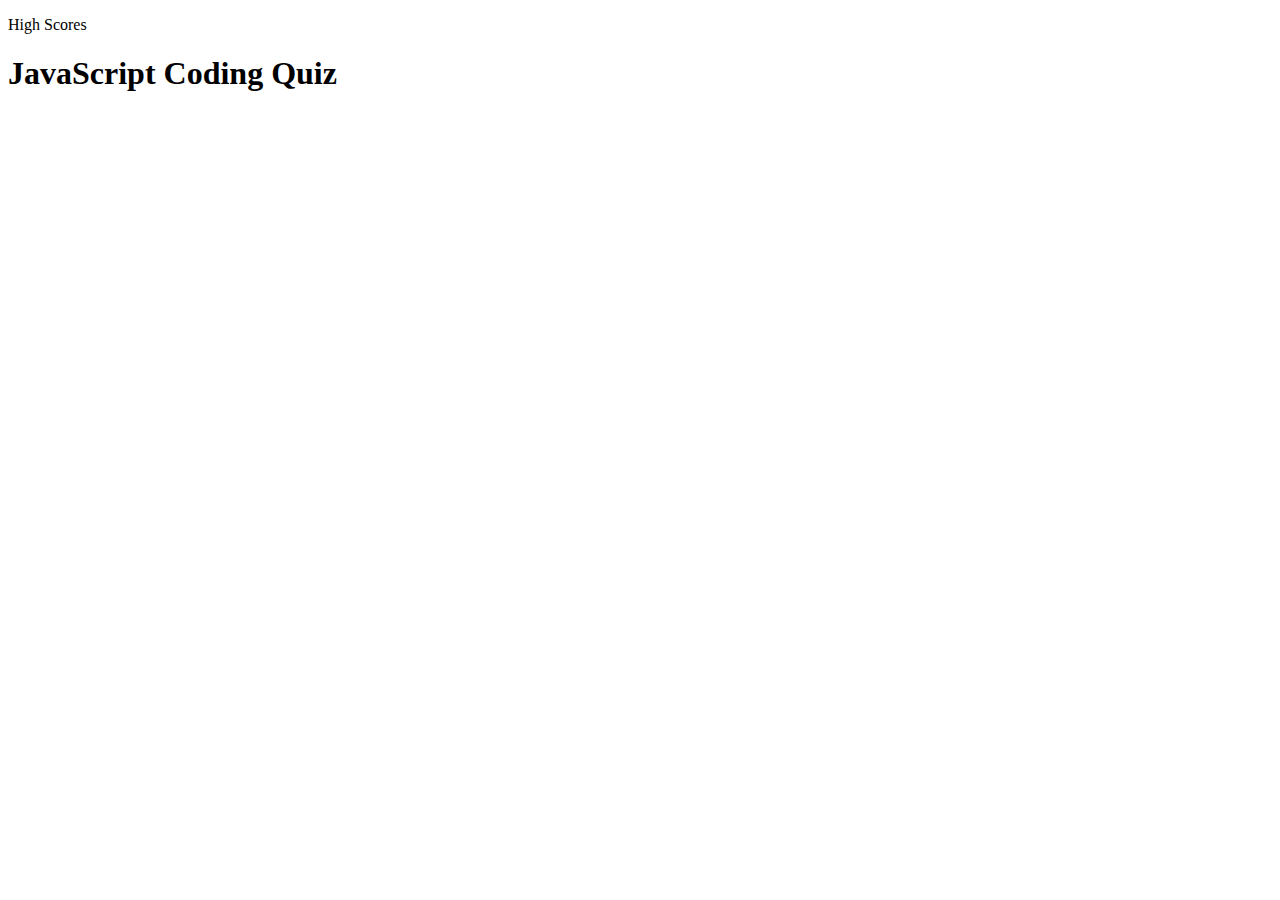
==== index.html @ a209c25e "Pushing files to repo" ====
<!DOCTYPE html>

<html lang="en">

<head>
    <meta charset="UTF-8"/>
    <meta name="viewport" content="width=device-width, initial-scale=1.0" />
    <title>JavaScript Coding Quiz</title>
    <link rel="stylesheet" href="./assets/css/style.css" />
    <script src="./assets/js/script.js"></script>
</head>

<body>
    <nav>
        <p class="scores">High Scores</p>
        <p class="timer"></p>
    </nav>
    <main class="card">
        <h1>JavaScript Coding Quiz</h1>
        <div class="quiz"></div>
    </main>



</body>




</html>
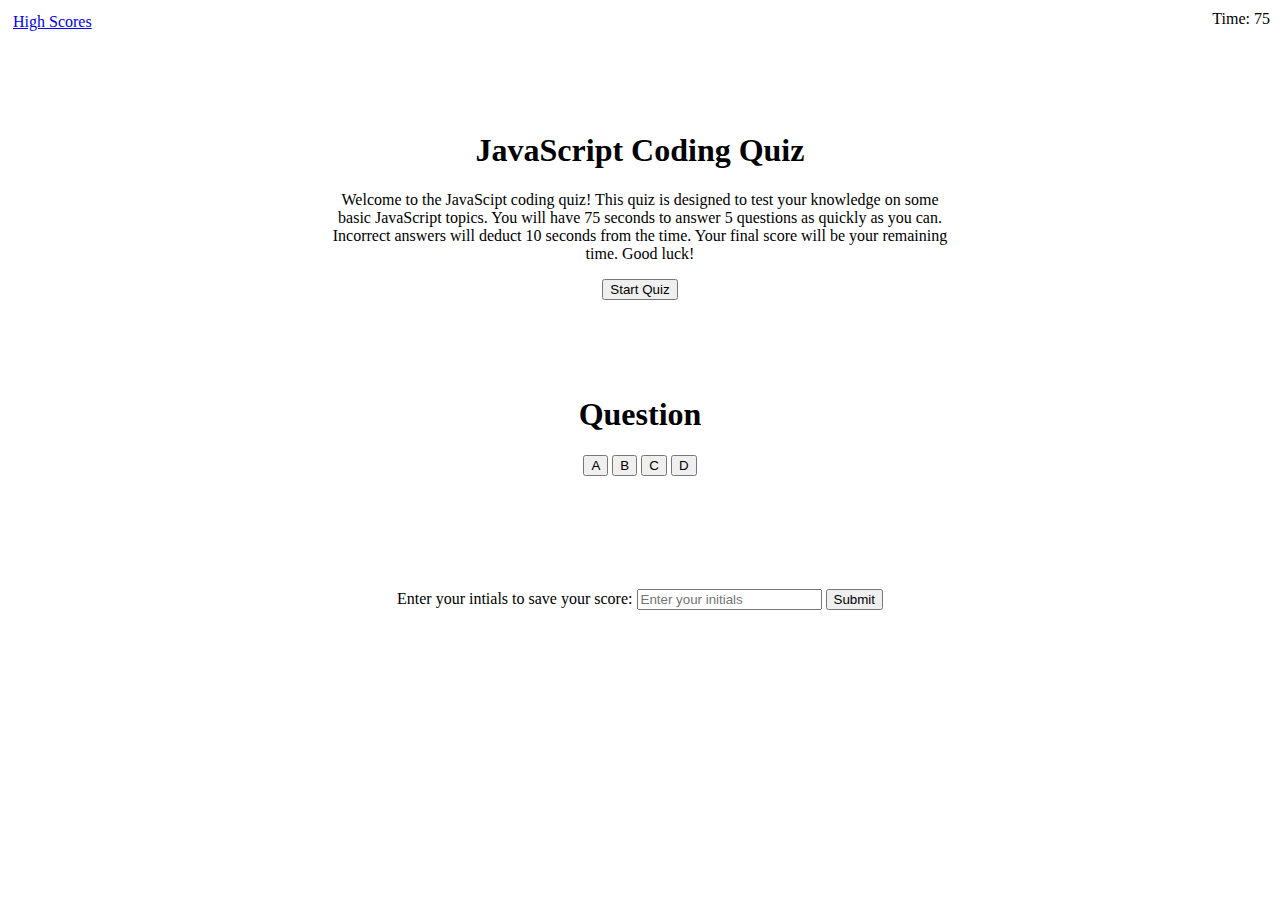
==== commit c68c909a: "Finished HTML structure for index and scores files; added to-do comments in script file; updated sty" ====
--- a/index.html
+++ b/index.html
@@ -1,30 +1,45 @@
 <!DOCTYPE html>
 
 <html lang="en">
-
 <head>
     <meta charset="UTF-8"/>
     <meta name="viewport" content="width=device-width, initial-scale=1.0" />
     <title>JavaScript Coding Quiz</title>
     <link rel="stylesheet" href="./assets/css/style.css" />
+</head>
+<body>
+    <header>
+        <p id="scores"><a href="./scores.html">High Scores</a></p>
+        <p id="timer">Time: 75</p>
+    </header>
+    <main id="start-container">
+        <h1>JavaScript Coding Quiz</h1>
+        <p>Welcome to the JavaScipt coding quiz! 
+           This quiz is designed to test your knowledge on some basic JavaScript topics. 
+           You will have 75 seconds to answer 5 questions as quickly as you can. 
+           Incorrect answers will deduct 10 seconds from the time. 
+           Your final score will be your remaining time. Good luck!</p>
+        <button id="start-quiz">Start Quiz</button>
+    </main>
+    <section id="question-container" class="hide">
+        <h1 id="question">Question</h1>
+        <div id="answer-choices">
+            <button id="answer-button">A</button>
+            <button id="answer-button">B</button>
+            <button id="answer-button">C</button>
+            <button id="answer-button">D</button>
+        </div>
+        <h2 id="answer-result"></h2>
+    </section>
+
+    <section id="score-container" class="hide">
+        <form id="score-form">
+            <h3 id="current-score"></h3>
+            <label id="initials">Enter your intials to save your score:</label>
+            <input id="initials-input" type="text" maxlength=3 placeholder="Enter your initials">
+            <button id="submit-button">Submit</button>
+        </form>
+    </section>
     <script src="./assets/js/script.js"></script>
-</head>
-
-<body>
-    <nav>
-        <p class="scores">High Scores</p>
-        <p class="timer"></p>
-    </nav>
-    <main class="card">
-        <h1>JavaScript Coding Quiz</h1>
-        <div class="quiz"></div>
-    </main>
-
-
-
 </body>
-
-
-
-
 </html>--- a/assets/css/style.css
+++ b/assets/css/style.css
@@ -0,0 +1,57 @@
+header {
+    display: flex;
+}
+
+#scores {
+    float: left;
+    padding: 5px;
+    margin: 0;
+}
+
+#timer {
+    position: absolute;
+    top: 5px;
+    right: 5px;
+    padding: 5px;
+    margin: 0;
+}
+
+#start-container {
+    text-align: center;
+    padding-top: 75px;
+    margin-left: auto;
+    margin-right: auto;
+    width: 50%;
+}
+
+#question-container {
+    text-align: center;
+    padding-top: 75px;
+    margin-left: auto;
+    margin-right: auto;
+    width: 50%;
+}
+
+#score-container {
+    text-align: center;
+    padding-top: 75px;
+    margin-left: auto;
+    margin-right: auto;
+    width: 50%;
+}
+
+
+
+/*
+.hide {
+    display: none;
+}
+*/
+.highscores {
+    display: block;
+    text-align: center;
+    padding-top: 103.5px;
+    margin-left: auto;
+    margin-right: auto;
+    width: 50%;
+}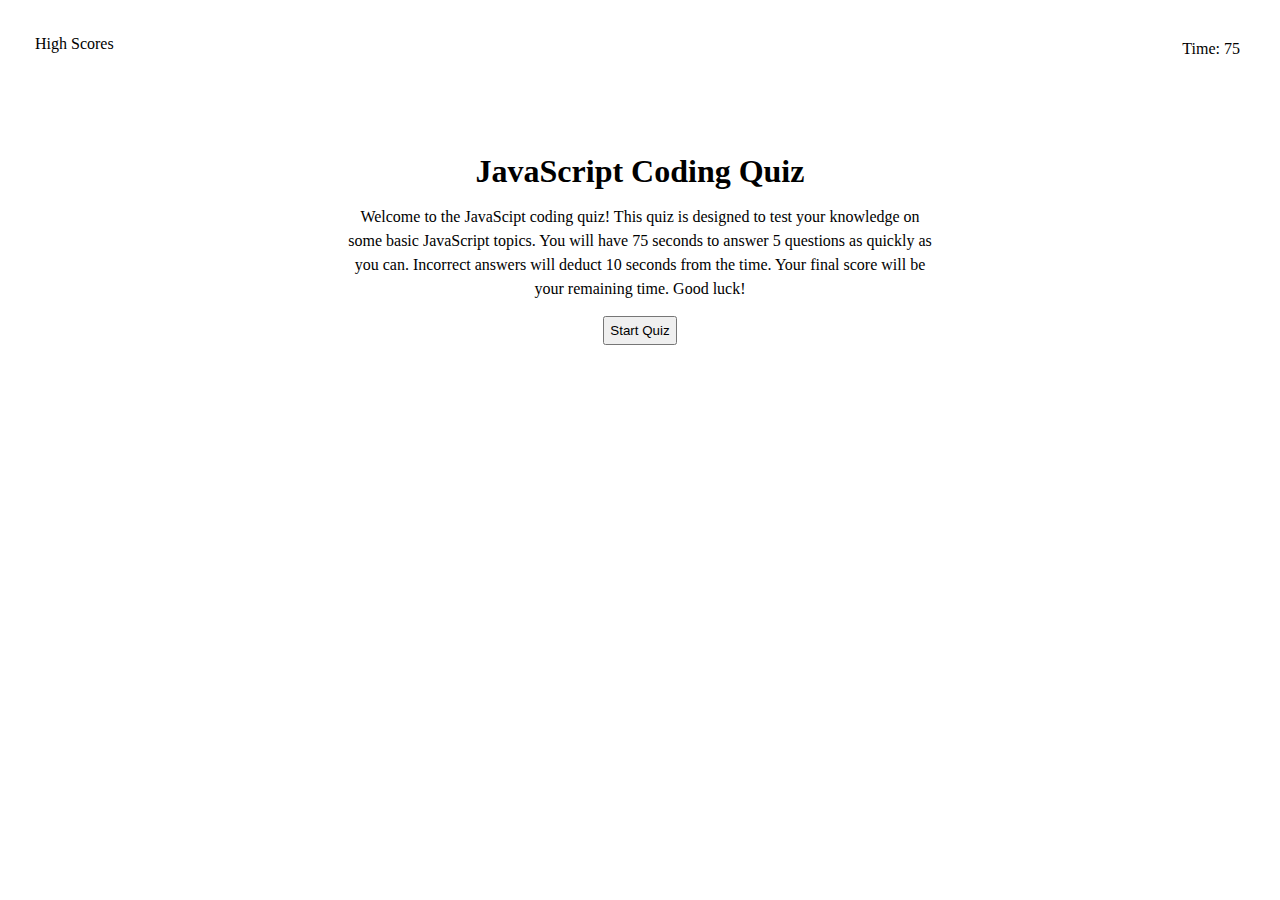
==== commit c946b832: "Updates for working application" ====
--- a/index.html
+++ b/index.html
@@ -9,10 +9,10 @@
 </head>
 <body>
     <header>
-        <p id="scores"><a href="./scores.html">High Scores</a></p>
+        <p id="scores">High Scores</p>
         <p id="timer">Time: 75</p>
     </header>
-    <main id="start-container">
+    <section id="start-container">
         <h1>JavaScript Coding Quiz</h1>
         <p>Welcome to the JavaScipt coding quiz! 
            This quiz is designed to test your knowledge on some basic JavaScript topics. 
@@ -20,18 +20,12 @@
            Incorrect answers will deduct 10 seconds from the time. 
            Your final score will be your remaining time. Good luck!</p>
         <button id="start-quiz">Start Quiz</button>
-    </main>
+        </section>
     <section id="question-container" class="hide">
         <h1 id="question">Question</h1>
-        <div id="answer-choices">
-            <button id="answer-button">A</button>
-            <button id="answer-button">B</button>
-            <button id="answer-button">C</button>
-            <button id="answer-button">D</button>
-        </div>
+        <div id="answer-choices"></div>
         <h2 id="answer-result"></h2>
     </section>
-
     <section id="score-container" class="hide">
         <form id="score-form">
             <h3 id="current-score"></h3>
@@ -40,6 +34,12 @@
             <button id="submit-button">Submit</button>
         </form>
     </section>
+    <section id="highscores-container" class="hide">
+        <h1 id="highscores">High Scores</h1>
+        <div id="highscore-list"></div>
+        <button id="back-button">Go Back</button>
+        <button id="clear-button">Clear Scores</button>
+    </section>
     <script src="./assets/js/script.js"></script>
 </body>
 </html>--- a/assets/css/style.css
+++ b/assets/css/style.css
@@ -1,6 +1,12 @@
 header {
     display: flex;
 }
+
+* {
+    margin: 5px;
+    padding: 5px;
+    box-sizing: border-box;
+  }
 
 #scores {
     float: left;
@@ -8,12 +14,20 @@
     margin: 0;
 }
 
+#scores:hover {
+    cursor: pointer;
+}
+
+button {
+    cursor: pointer;
+}
+
 #timer {
     position: absolute;
-    top: 5px;
-    right: 5px;
-    padding: 5px;
-    margin: 0;
+    top: 20px;
+    right: 20px;
+    padding: 20px;
+    margin: 0px;
 }
 
 #start-container {
@@ -22,6 +36,10 @@
     margin-left: auto;
     margin-right: auto;
     width: 50%;
+}
+
+#start-container p {
+    line-height: 1.5;
 }
 
 #question-container {
@@ -40,18 +58,14 @@
     width: 50%;
 }
 
-
-
-/*
-.hide {
-    display: none;
-}
-*/
-.highscores {
-    display: block;
+#highscores-container {
     text-align: center;
     padding-top: 103.5px;
     margin-left: auto;
     margin-right: auto;
     width: 50%;
+}
+
+.hide {
+    display: none;
 }